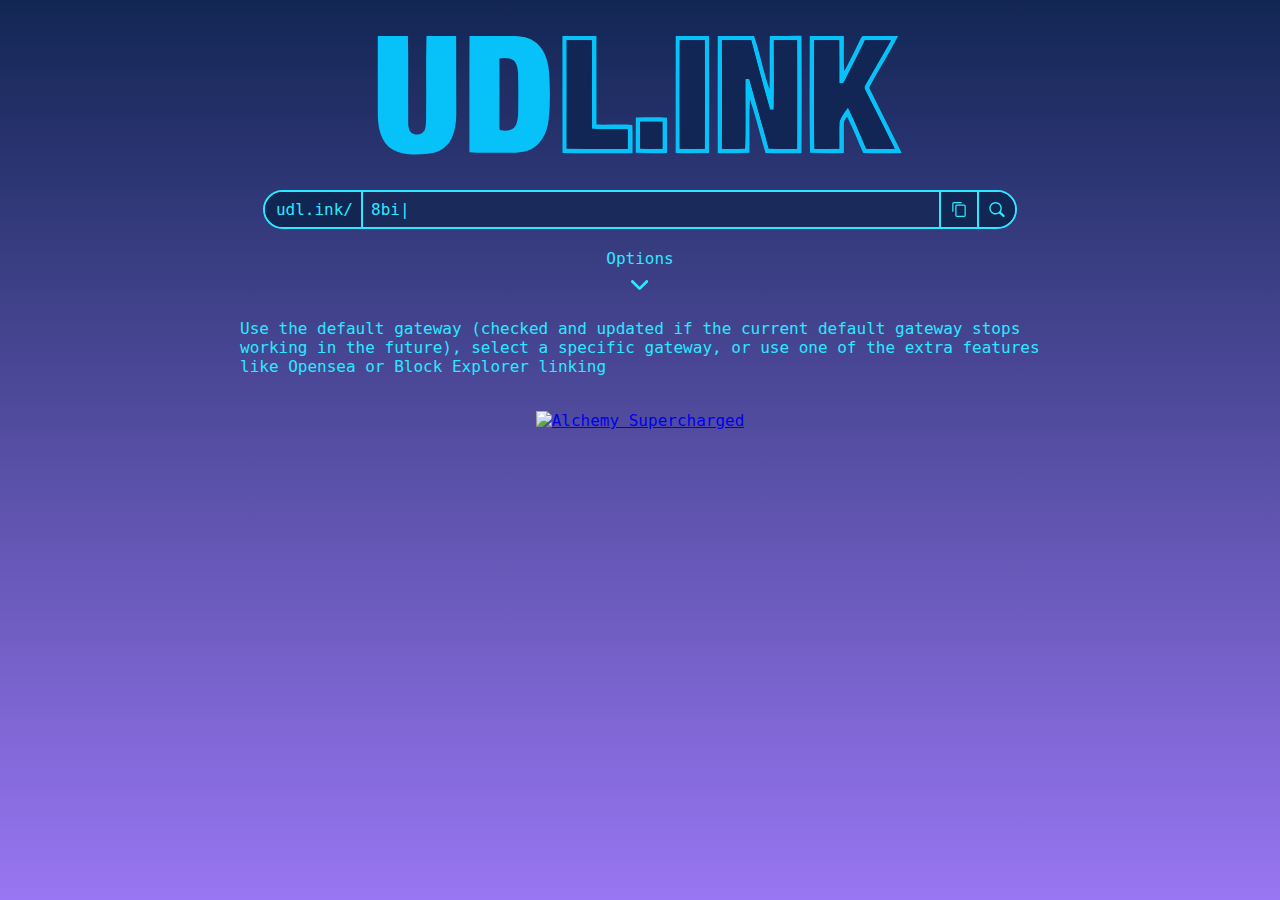
==== index.html @ e0c818b6 "Add small-screen view: `@media (width < 600px)`" ====
<!DOCTYPE html>
<html lang="en">

<head>
	<meta charset="UTF-8">
	<meta name="viewport" content="width=device-width, initial-scale=1.0">
	<title>UDlink Docs</title>
	<meta property="og:title" content="UDlink Docs" />
	<meta property="og:type" content="website" />
	<meta property="og:url" content="https://docs.udl.ink/" />
	<meta property="og:image" content="https://docs.udl.ink/img/udlinklogo.png" />
	<meta property="og:image:alt" content="UDlink Logo" />
	<meta property="og:description"
		content="Readable URLs for Unstoppable Domains IPFS sites, usable on any site or browser!" />
	<meta property="og:determiner" content="the" />
	<meta property="og:locale" content="en_GB" />
	<meta property="og:site_name" content="UDlink" />
	<meta name="twitter:card" content="summary" />
	<meta name="twitter:site" content="@udlinkofficial" />
	<meta name="twitter:creator" content="@supleed2" />
	<link rel="stylesheet" href="styles.css">
	<script defer type="text/javascript" src="script.js"></script>
	<script>const BADGE_ID = "8264ad6e254ec18a";</script>
	<script type="text/javascript" src="https://static.alchemyapi.io/scripts/badge/alchemy-badge.js"></script>
</head>

<body>
	<div class="banner-image">
		<img src="img/udl.ink.svg" alt="UDlink Banner">
	</div>
	<svg id="copied-tick" viewBox="0 0 122.88 101.6" style="display:none;">
		<path style="fill: #10a64a;"
			d="M4.67,67.27c-14.45-15.53,7.77-38.7,23.81-24C34.13,48.4,42.32,55.9,48,61L93.69,5.3c15.33-15.86,39.53,7.42,24.4,23.36L61.14,96.29a17,17,0,0,1-12.31,5.31h-.2a16.24,16.24,0,0,1-11-4.26c-9.49-8.8-23.09-21.71-32.91-30v0Z" />
	</svg>
	<div class="input-container">
		<span class="input-prefix" id="input-prefix">udl.ink/</span>
		<input class="user-input" type="text" id="user-input">
		<button class="input-button" id="copy-button">
			<svg id="copy-icon" viewBox="0 0 111.07 122.88">
				<path
					d="M97.67,20.81L97.67,20.81l0.01,0.02c3.7,0.01,7.04,1.51,9.46,3.93c2.4,2.41,3.9,5.74,3.9,9.42h0.02v0.02v75.28 v0.01h-0.02c-0.01,3.68-1.51,7.03-3.93,9.46c-2.41,2.4-5.74,3.9-9.42,3.9v0.02h-0.02H38.48h-0.01v-0.02 c-3.69-0.01-7.04-1.5-9.46-3.93c-2.4-2.41-3.9-5.74-3.91-9.42H25.1c0-25.96,0-49.34,0-75.3v-0.01h0.02 c0.01-3.69,1.52-7.04,3.94-9.46c2.41-2.4,5.73-3.9,9.42-3.91v-0.02h0.02C58.22,20.81,77.95,20.81,97.67,20.81L97.67,20.81z M0.02,75.38L0,13.39v-0.01h0.02c0.01-3.69,1.52-7.04,3.93-9.46c2.41-2.4,5.74-3.9,9.42-3.91V0h0.02h59.19 c7.69,0,8.9,9.96,0.01,10.16H13.4h-0.02v-0.02c-0.88,0-1.68,0.37-2.27,0.97c-0.59,0.58-0.96,1.4-0.96,2.27h0.02v0.01v3.17 c0,19.61,0,39.21,0,58.81C10.17,83.63,0.02,84.09,0.02,75.38L0.02,75.38z M100.91,109.49V34.2v-0.02h0.02 c0-0.87-0.37-1.68-0.97-2.27c-0.59-0.58-1.4-0.96-2.28-0.96v0.02h-0.01H38.48h-0.02v-0.02c-0.88,0-1.68,0.38-2.27,0.97 c-0.59,0.58-0.96,1.4-0.96,2.27h0.02v0.01v75.28v0.02h-0.02c0,0.88,0.38,1.68,0.97,2.27c0.59,0.59,1.4,0.96,2.27,0.96v-0.02h0.01 h59.19h0.02v0.02c0.87,0,1.68-0.38,2.27-0.97c0.59-0.58,0.96-1.4,0.96-2.27L100.91,109.49L100.91,109.49L100.91,109.49 L100.91,109.49z" />
			</svg>
		</button>
		<button class="input-button last-button" id="go-now">
			<svg id="go-icon" viewBox="0 0 122.879 119.799">
				<path
					d="M49.988,0h0.016v0.007C63.803,0.011,76.298,5.608,85.34,14.652c9.027,9.031,14.619,21.515,14.628,35.303h0.007v0.033v0.04 h-0.007c-0.005,5.557-0.917,10.905-2.594,15.892c-0.281,0.837-0.575,1.641-0.877,2.409v0.007c-1.446,3.66-3.315,7.12-5.547,10.307 l29.082,26.139l0.018,0.016l0.157,0.146l0.011,0.011c1.642,1.563,2.536,3.656,2.649,5.78c0.11,2.1-0.543,4.248-1.979,5.971 l-0.011,0.016l-0.175,0.203l-0.035,0.035l-0.146,0.16l-0.016,0.021c-1.565,1.642-3.654,2.534-5.78,2.646 c-2.097,0.111-4.247-0.54-5.971-1.978l-0.015-0.011l-0.204-0.175l-0.029-0.024L78.761,90.865c-0.88,0.62-1.778,1.209-2.687,1.765 c-1.233,0.755-2.51,1.466-3.813,2.115c-6.699,3.342-14.269,5.222-22.272,5.222v0.007h-0.016v-0.007 c-13.799-0.004-26.296-5.601-35.338-14.645C5.605,76.291,0.016,63.805,0.007,50.021H0v-0.033v-0.016h0.007 c0.004-13.799,5.601-26.296,14.645-35.338C23.683,5.608,36.167,0.016,49.955,0.007V0H49.988L49.988,0z M50.004,11.21v0.007h-0.016 h-0.033V11.21c-10.686,0.007-20.372,4.35-27.384,11.359C15.56,29.578,11.213,39.274,11.21,49.973h0.007v0.016v0.033H11.21 c0.007,10.686,4.347,20.367,11.359,27.381c7.009,7.012,16.705,11.359,27.403,11.361v-0.007h0.016h0.033v0.007 c10.686-0.007,20.368-4.348,27.382-11.359c7.011-7.009,11.358-16.702,11.36-27.4h-0.006v-0.016v-0.033h0.006 c-0.006-10.686-4.35-20.372-11.358-27.384C70.396,15.56,60.703,11.213,50.004,11.21L50.004,11.21z" />
			</svg>
		</button>
	</div>
	<div class="collapsible-container">
		<span class="collapsible-text">Options</span>
		<button class="collapsible">
			<svg viewBox="0 0 512 298.04">
				<path
					d="M12.08 70.78c-16.17-16.24-16.09-42.54.15-58.7 16.25-16.17 42.54-16.09 58.71.15L256 197.76 441.06 12.23c16.17-16.24 42.46-16.32 58.71-.15 16.24 16.16 16.32 42.46.15 58.7L285.27 285.96c-16.24 16.17-42.54 16.09-58.7-.15L12.08 70.78z" />
			</svg>
		</button>
		<div class="carousel-wrapper">
			<button class="scroll-button scroll-left">
				<svg viewBox="0 0 298 511.93">
					<path
						d="M285.77 441c16.24 16.17 16.32 42.46.15 58.7-16.16 16.24-42.45 16.32-58.69.16l-215-214.47c-16.24-16.16-16.32-42.45-.15-58.69L227.23 12.08c16.24-16.17 42.53-16.09 58.69.15 16.17 16.24 16.09 42.54-.15 58.7l-185.5 185.04L285.77 441z" />
				</svg>
			</button>
			<div class="carousel">
				<div class="carousel-inner-wrapper">
					<div class="option" data-prefix="udl.ink/">
						<img src="img/default.svg" alt="Default">
						<p>Default</p>
					</div>
					<div class="option" data-prefix="cf.udl.ink/">
						<img src="img/cf.svg" alt="Cloudflare">
						<p>Cloudflare</p>
					</div>
					<div class="option" data-prefix="me.udl.ink/">
						<img src="img/me.svg" alt="UD.me Page">
						<p>UD.me Page</p>
					</div>
					<div class="option" data-prefix="scan.udl.ink/">
						<img src="img/scan.svg" alt="Block Explorer">
						<p>Block Explorer</p>
					</div>
					<div class="option" data-prefix="os.udl.ink/">
						<img src="img/os.svg" alt="OpenSea">
						<p>OpenSea</p>
					</div>
					<div class="option" data-prefix="dweb.udl.ink/">
						<img src="img/dweb.svg" alt="Dweb (ipfs.io)">
						<p>Dweb (ipfs.io)</p>
					</div>
					<div class="option" data-prefix="nfts.udl.ink/">
						<img src="img/nfts.svg" alt="NFTstorage">
						<p>NFTstorage</p>
					</div>
					<div class="option" data-prefix="w3s.udl.ink/">
						<img src="img/w3s.svg" alt="Web3storage">
						<p>Web3storage</p>
					</div>
					<div class="option" data-prefix="4el.udl.ink/">
						<img src="img/4el.svg" alt="4everland.io">
						<p>4everland.io</p>
					</div>
					<!-- Add more options as needed -->
				</div>
			</div>
			<button class="scroll-button scroll-right">
				<svg viewBox="0 0 298 511.93">
					<path
						d="M70.77 499.85c-16.24 16.17-42.53 16.09-58.69-.15-16.17-16.25-16.09-42.54.15-58.7l185.5-185.03L12.23 70.93c-16.24-16.16-16.32-42.45-.15-58.7 16.16-16.24 42.45-16.32 58.69-.15l215.15 214.61c16.17 16.25 16.09 42.54-.15 58.7l-215 214.46z" />
				</svg>
			</button>
		</div>
	</div>
	<div class="options-description">
		<p>Use the default gateway (checked and updated if the current default gateway stops working in the future),
			select a specific gateway, or use one of the extra features like Opensea or Block Explorer linking</p>
	</div>
	<br>
	<a href="#">
		<picture>
			<source srcset="https://static.alchemyapi.io/images/marketing/badgeLight.png"
				media="(prefers-color-scheme: light)" />
			<img onclick=logBadgeClick() id="badge-button" style="width:240px;height:53px"
				src="https://static.alchemyapi.io/images/marketing/badge.png" alt="Alchemy Supercharged" />
		</picture>
	</a>
</body>

</html>
---- styles.css ----
/* latin */
@font-face {
	font-family: 'JetBrains Mono';
	font-style: italic;
	font-weight: 200;
	font-stretch: 100%;
	src: url(https://fonts.bunny.net/jetbrains-mono/files/jetbrains-mono-latin-200-italic.woff2) format('woff2'), url(https://fonts.bunny.net/jetbrains-mono/files/jetbrains-mono-latin-200-italic.woff) format('woff');
	unicode-range: U+0000-00FF, U+0131, U+0152-0153, U+02BB-02BC, U+02C6, U+02DA, U+02DC, U+2000-206F, U+2074, U+20AC, U+2122, U+2191, U+2193, U+2212, U+2215, U+FEFF, U+FFFD;
}

/* latin */
@font-face {
	font-family: 'JetBrains Mono';
	font-style: normal;
	font-weight: 200;
	font-stretch: 100%;
	src: url(https://fonts.bunny.net/jetbrains-mono/files/jetbrains-mono-latin-200-normal.woff2) format('woff2'), url(https://fonts.bunny.net/jetbrains-mono/files/jetbrains-mono-latin-200-normal.woff) format('woff');
	unicode-range: U+0000-00FF, U+0131, U+0152-0153, U+02BB-02BC, U+02C6, U+02DA, U+02DC, U+2000-206F, U+2074, U+20AC, U+2122, U+2191, U+2193, U+2212, U+2215, U+FEFF, U+FFFD;
}

/* latin-ext */
@font-face {
	font-family: 'JetBrains Mono';
	font-style: italic;
	font-weight: 200;
	font-stretch: 100%;
	src: url(https://fonts.bunny.net/jetbrains-mono/files/jetbrains-mono-latin-ext-200-italic.woff2) format('woff2'), url(https://fonts.bunny.net/jetbrains-mono/files/jetbrains-mono-latin-ext-200-italic.woff) format('woff');
	unicode-range: U+0100-024F, U+0259, U+1E00-1EFF, U+2020, U+20A0-20AB, U+20AD-20CF, U+2113, U+2C60-2C7F, U+A720-A7FF;
}

/* latin-ext */
@font-face {
	font-family: 'JetBrains Mono';
	font-style: normal;
	font-weight: 200;
	font-stretch: 100%;
	src: url(https://fonts.bunny.net/jetbrains-mono/files/jetbrains-mono-latin-ext-200-normal.woff2) format('woff2'), url(https://fonts.bunny.net/jetbrains-mono/files/jetbrains-mono-latin-ext-200-normal.woff) format('woff');
	unicode-range: U+0100-024F, U+0259, U+1E00-1EFF, U+2020, U+20A0-20AB, U+20AD-20CF, U+2113, U+2C60-2C7F, U+A720-A7FF;
}

:root {
	--bg-colour: #122654;
	--accent-colour: #2be9ff;
	--accent-colour-2: #9976f3;
	--input-box-bg-colour: #1a2a5a;
	--input-box-bg-colour-2: #122654;
	--input-box-border-thickness: 2px;
	--input-box-border-colour: #2be9ff;
	--input-box-border: var(--input-box-border-thickness) solid var(--input-box-border-colour);
	--input-box-text-colour: #2be9ff;
	--input-box-placeholder-colour: #2be9ff;
	--input-box-button-colour: #2be9ff;
	--input-box-border-radius: 20px;
	--input-buttons-bg-colour: #122654;
	--collapsible-expand-time: 0.25s;
	--collapsible-bg-colour: #1a2a5a;
}

html {
	--input-prefix-width: 80px;
	overflow-y: hidden;
	overflow-y: scroll;
}

body {
	font-family: 'JetBrains Mono', monospace;
	margin: 0;
	min-height: 100%;
	display: flex;
	flex-direction: column;
	justify-content: flex-start;
	align-items: center;
	overflow-x: hidden;
	overflow-y: scroll;
	scrollbar-width: none;
	background-image: linear-gradient(to top, transparent, transparent), linear-gradient(to bottom, var(--bg-colour), var(--accent-colour-2));
	background-repeat: no-repeat;
	background-size: 100% auto, 100% 100%;
	background-attachment: fixed;
	background-position: 0 100%, 0 0;
}

body::-webkit-scrollbar {
	display: none;
}

.banner-image {
	display: flex;
	justify-content: center;
	min-height: 150px;
	margin: 20px 10%;
}

.banner-image img {
	max-height: 150px;
	max-width: 80%;
}

.input-container {
	display: flex;
	border: var(--input-box-border);
	border-radius: var(--input-box-border-radius);
	margin-bottom: 10px;
}

.input-prefix {
	background-color: var(--input-box-bg-colour-2);
	color: var(--accent-colour);
	padding: 8px;
	font-size: 16px;
	border-right: var(--input-box-border);
	display: flex;
	align-items: center;
	width: var(--input-prefix-width);
	border-radius: var(--input-box-border-radius) 0 0 var(--input-box-border-radius);
	justify-content: flex-end;
}

.user-input {
	font-family: 'JetBrains Mono', monospace;
	background-color: var(--input-box-bg-colour);
	color: var(--accent-colour);
	width: calc(max(300px, 50vw) - var(--input-prefix-width));
	padding: 8px;
	font-size: 16px;
	border: none;
	outline: none;
}

.user-input::placeholder {
	color: var(--accent-colour);
}

.input-button {
	background-color: var(--input-buttons-bg-colour);
	border: none;
	padding: 8px;
	cursor: pointer;
	outline: none;
	border-left: var(--input-box-border);
	display: flex;
	justify-content: center;
	align-items: center;
}

.last-button {
	border-radius: 0 var(--input-box-border-radius) var(--input-box-border-radius) 0;
}

.input-button svg {
	fill: var(--accent-colour);
	width: 20px;
	height: 15px;
}

.collapsible-container {
	display: flex;
	flex-direction: column;
	width: 100%;
	align-items: center;
	margin-top: 10px;
}

.collapsible {
	background-color: transparent;
	cursor: pointer;
	padding: 10px;
	border: none;
	transition: var(--collapsible-expand-time);
}

.collapsible-text {
	color: var(--accent-colour);
}

.collapsible svg {
	height: 10px;
	fill: var(--accent-colour);
}

.collapsible.active {
	transform: scaleY(-1);
}

.carousel-wrapper {
	position: relative;
	width: 100%;
	overflow-y: hidden;
	display: inline-flex;
	align-items: center;
	pointer-events: none;
}

.carousel {
	max-height: 0;
	width: 100%;
	overflow-x: scroll;
	white-space: nowrap;
	transition: max-height var(--collapsible-expand-time) ease-in-out;
	display: inline-flex;
	justify-content: flex-start;
	background-color: var(--collapsible-bg-colour);
	scrollbar-width: none;
	-ms-overflow-style: none;
	pointer-events: auto;
}

.carousel::-webkit-scrollbar {
	display: none;
}

.carousel:after {
	content: "";
	position: absolute;
	width: 100%;
	height: 100%;
	box-shadow: inset 0px 20px 15px -15px #000, inset 0px -15px 15px -15px #000;
	pointer-events: none;
}

.scroll-button {
	border: none;
	padding: 10px;
	cursor: pointer;
	z-index: 1;
	background-color: transparent;
	position: absolute;
}

.scroll-button svg {
	fill: var(--accent-colour);
	height: 20px;
}

.scroll-left {
	margin-left: 60px;
	left: 0px;
	pointer-events: auto;
}

.scroll-right {
	margin-right: 60px;
	right: 0px;
	pointer-events: auto;
}

.carousel-inner-wrapper {
	display: flex;
	padding: 0px calc(50% - 60px);
	scroll-snap-type: y mandatory;
}

.carousel-inner-wrapper>div {
	scroll-snap-align: center;
}

.option {
	width: 100px;
	height: 100px;
	display: flex;
	flex-direction: column;
	align-items: center;
	justify-content: center;
	margin: 10px;
	cursor: pointer;
	border: none;
}

.option img {
	width: 100px;
	height: 50px;
	object-fit: contain;
}

.option p {
	margin: 10px;
	font-size: 12px;
	color: var(--accent-colour);
}

.options-description {
	display: flex;
	max-width: 800px;
	color: var(--accent-colour);
	flex-direction: column;
	justify-content: flex-start;
	margin: 0px 10%;
}

@media screen and (width < 450px) {
	.scroll-button {
		display: none;
	}

	.input-container {
		flex-direction: row;
		flex-wrap: wrap;
		width: calc(100% - 50px);
	}

	.input-prefix {
		border-right: none;
		border-bottom: var(--input-box-border);
		align-items: center;
		width: 100%;
		border-radius: var(--input-box-border-radius) var(--input-box-border-radius) 0 0;
		justify-content: center;
	}

	.user-input {
		width: 100%;
		text-align: center;
	}

	.input-button {
		border-top: var(--input-box-border);
		width: 50%;
	}

	.last-button {
		border-left: var(--input-box-border);
		border-radius: 0 0 var(--input-box-border-radius) 0;
	}

	#copy-button {
		border-left: none;
		border-radius: 0 0 0 var(--input-box-border-radius);
	}
}
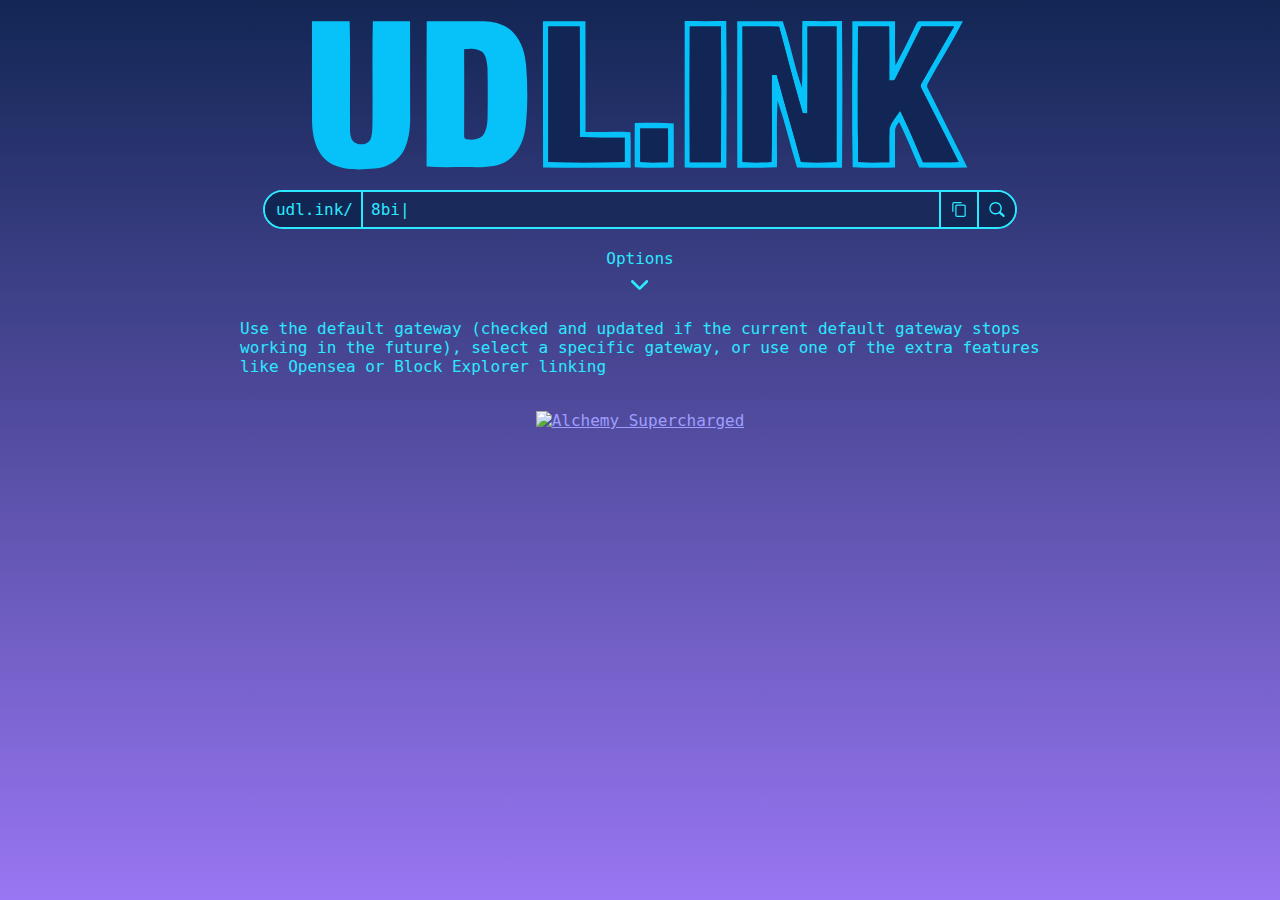
==== commit 0f332d36: "Add link to banner image" ====
--- a/index.html
+++ b/index.html
@@ -26,7 +26,7 @@
 
 <body>
 	<div class="banner-image">
-		<img src="img/udl.ink.svg" alt="UDlink Banner">
+		<a href="https://docs.udl.ink/"><img src="img/udl.ink.svg" alt="UDlink Banner"></a>
 	</div>
 	<svg id="copied-tick" viewBox="0 0 122.88 101.6" style="display:none;">
 		<path style="fill: #10a64a;"
--- a/styles.css
+++ b/styles.css
@@ -39,6 +39,7 @@
 }
 
 :root {
+	color-scheme: only dark;
 	--bg-colour: #122654;
 	--accent-colour: #2be9ff;
 	--accent-colour-2: #9976f3;
@@ -87,13 +88,19 @@
 .banner-image {
 	display: flex;
 	justify-content: center;
-	min-height: 150px;
 	margin: 20px 10%;
 }
 
-.banner-image img {
+.banner-image a {
+	display: flex;
+	justify-content: center;
 	max-height: 150px;
 	max-width: 80%;
+}
+
+.banner-image img {
+	max-width: 100%;
+	max-height: 100%;
 }
 
 .input-container {
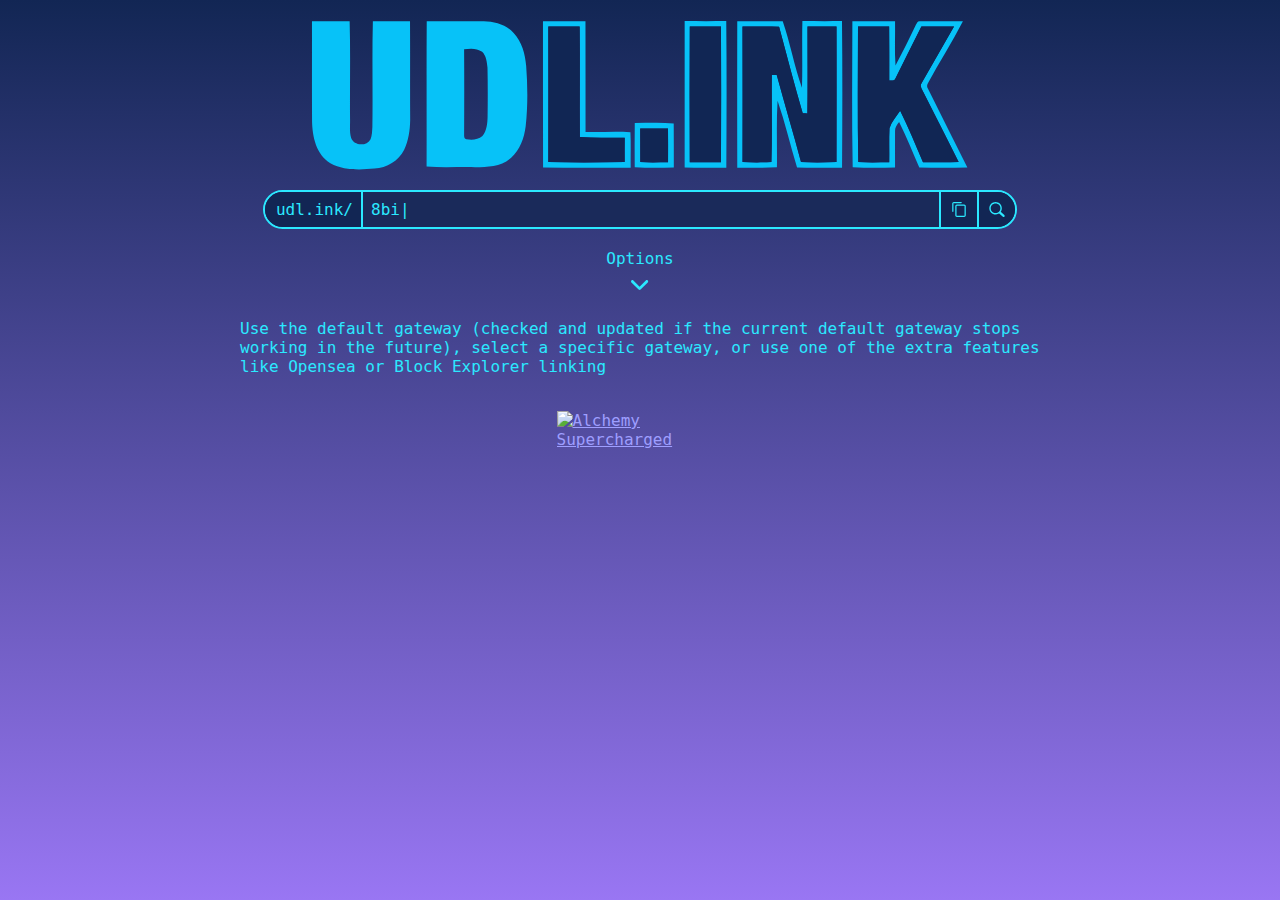
==== commit a20c2422: "Fix Alchemy badge on small screens" ====
--- a/index.html
+++ b/index.html
@@ -121,8 +121,8 @@
 		<picture>
 			<source srcset="https://static.alchemyapi.io/images/marketing/badgeLight.png"
 				media="(prefers-color-scheme: light)" />
-			<img onclick=logBadgeClick() id="badge-button" style="width:240px;height:53px"
-				src="https://static.alchemyapi.io/images/marketing/badge.png" alt="Alchemy Supercharged" />
+			<img onclick=logBadgeClick() id="badge-button" src="https://static.alchemyapi.io/images/marketing/badge.png"
+				alt="Alchemy Supercharged" />
 		</picture>
 	</a>
 </body>
--- a/styles.css
+++ b/styles.css
@@ -294,6 +294,16 @@
 	margin: 0px 10%;
 }
 
+a>picture {
+	display: flex;
+	width: 100%;
+	justify-content: center;
+}
+
+#badge-button {
+	width: calc(min(240px, 80%));
+}
+
 @media screen and (width < 450px) {
 	.scroll-button {
 		display: none;
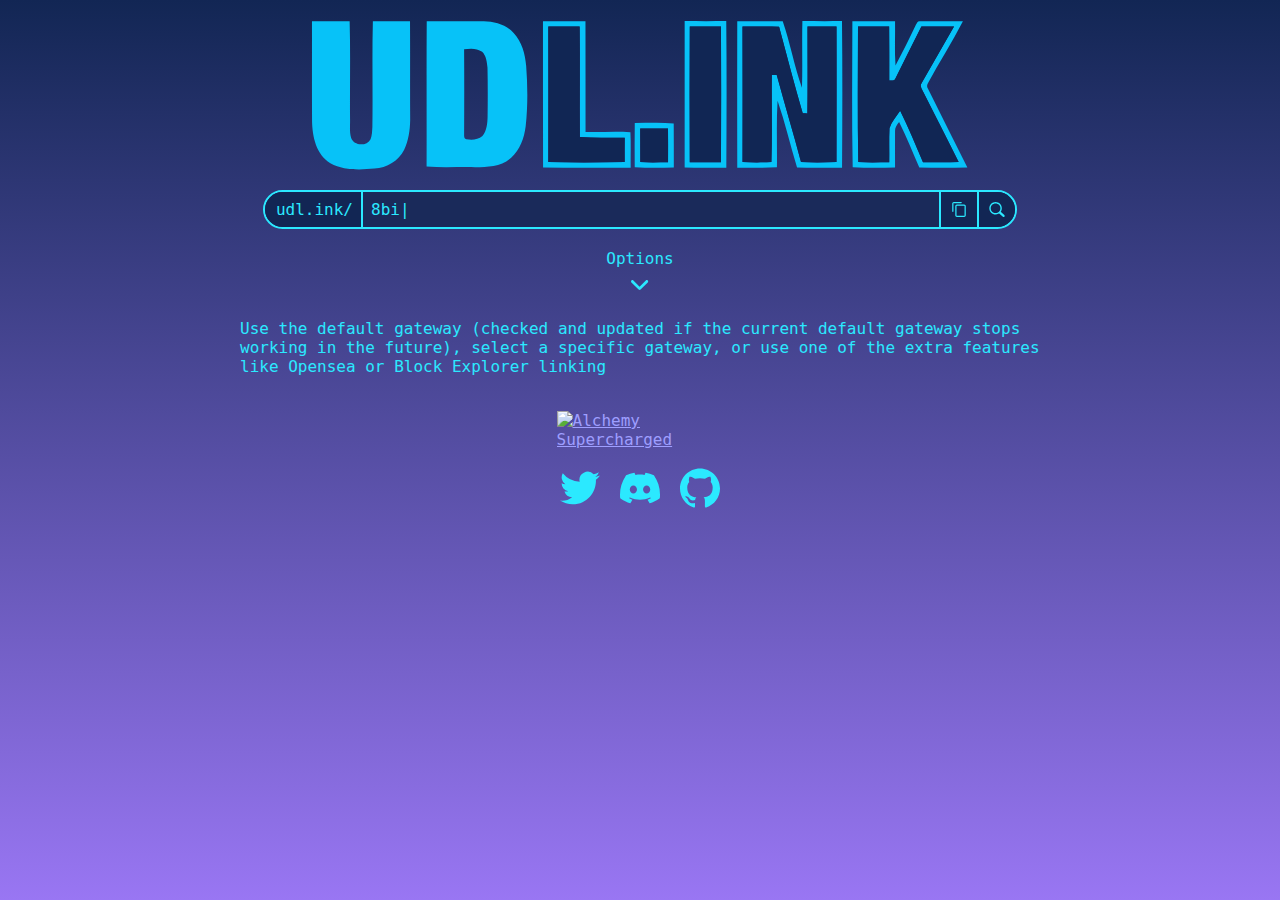
==== commit 0005f819: "Add social icons" ====
--- a/index.html
+++ b/index.html
@@ -125,6 +125,27 @@
 				alt="Alchemy Supercharged" />
 		</picture>
 	</a>
+	<br>
+	<div class="social-icons">
+		<a class="social-icon" href="https://twitter.com/udlinkofficial">
+			<svg viewBox="0 0 24 24" xmlns="http://www.w3.org/2000/svg">
+				<path
+					d="M21.543 7.104c.015.211.015.423.015.636 0 6.507-4.954 14.01-14.01 14.01v-.003A13.94 13.94 0 0 1 0 19.539a9.88 9.88 0 0 0 7.287-2.041 4.93 4.93 0 0 1-4.6-3.42 4.916 4.916 0 0 0 2.223-.084A4.926 4.926 0 0 1 .96 9.167v-.062a4.887 4.887 0 0 0 2.235.616A4.928 4.928 0 0 1 1.67 3.148 13.98 13.98 0 0 0 11.82 8.292a4.929 4.929 0 0 1 8.39-4.49 9.868 9.868 0 0 0 3.128-1.196 4.941 4.941 0 0 1-2.165 2.724A9.828 9.828 0 0 0 24 4.555a10.019 10.019 0 0 1-2.457 2.549z" />
+			</svg>
+		</a>
+		<a class="social-icon" href="https://discord.com/invite/hAT4gYZpjV">
+			<svg viewBox="0 0 24 24" xmlns="http://www.w3.org/2000/svg">
+				<path
+					d="M20.317 4.3698a19.7913 19.7913 0 00-4.8851-1.5152.0741.0741 0 00-.0785.0371c-.211.3753-.4447.8648-.6083 1.2495-1.8447-.2762-3.68-.2762-5.4868 0-.1636-.3933-.4058-.8742-.6177-1.2495a.077.077 0 00-.0785-.037 19.7363 19.7363 0 00-4.8852 1.515.0699.0699 0 00-.0321.0277C.5334 9.0458-.319 13.5799.0992 18.0578a.0824.0824 0 00.0312.0561c2.0528 1.5076 4.0413 2.4228 5.9929 3.0294a.0777.0777 0 00.0842-.0276c.4616-.6304.8731-1.2952 1.226-1.9942a.076.076 0 00-.0416-.1057c-.6528-.2476-1.2743-.5495-1.8722-.8923a.077.077 0 01-.0076-.1277c.1258-.0943.2517-.1923.3718-.2914a.0743.0743 0 01.0776-.0105c3.9278 1.7933 8.18 1.7933 12.0614 0a.0739.0739 0 01.0785.0095c.1202.099.246.1981.3728.2924a.077.077 0 01-.0066.1276 12.2986 12.2986 0 01-1.873.8914.0766.0766 0 00-.0407.1067c.3604.698.7719 1.3628 1.225 1.9932a.076.076 0 00.0842.0286c1.961-.6067 3.9495-1.5219 6.0023-3.0294a.077.077 0 00.0313-.0552c.5004-5.177-.8382-9.6739-3.5485-13.6604a.061.061 0 00-.0312-.0286zM8.02 15.3312c-1.1825 0-2.1569-1.0857-2.1569-2.419 0-1.3332.9555-2.4189 2.157-2.4189 1.2108 0 2.1757 1.0952 2.1568 2.419 0 1.3332-.9555 2.4189-2.1569 2.4189zm7.9748 0c-1.1825 0-2.1569-1.0857-2.1569-2.419 0-1.3332.9554-2.4189 2.1569-2.4189 1.2108 0 2.1757 1.0952 2.1568 2.419 0 1.3332-.946 2.4189-2.1568 2.4189Z" />
+			</svg>
+		</a>
+		<a class="social-icon" href="https://github.com/supleed2/udlink-docs">
+			<svg viewBox="0 0 24 24" xmlns="http://www.w3.org/2000/svg">
+				<path
+					d="M12 .297c-6.63 0-12 5.373-12 12 0 5.303 3.438 9.8 8.205 11.385.6.113.82-.258.82-.577 0-.285-.01-1.04-.015-2.04-3.338.724-4.042-1.61-4.042-1.61C4.422 18.07 3.633 17.7 3.633 17.7c-1.087-.744.084-.729.084-.729 1.205.084 1.838 1.236 1.838 1.236 1.07 1.835 2.809 1.305 3.495.998.108-.776.417-1.305.76-1.605-2.665-.3-5.466-1.332-5.466-5.93 0-1.31.465-2.38 1.235-3.22-.135-.303-.54-1.523.105-3.176 0 0 1.005-.322 3.3 1.23.96-.267 1.98-.399 3-.405 1.02.006 2.04.138 3 .405 2.28-1.552 3.285-1.23 3.285-1.23.645 1.653.24 2.873.12 3.176.765.84 1.23 1.91 1.23 3.22 0 4.61-2.805 5.625-5.475 5.92.42.36.81 1.096.81 2.22 0 1.606-.015 2.896-.015 3.286 0 .315.21.69.825.57C20.565 22.092 24 17.592 24 12.297c0-6.627-5.373-12-12-12" />
+			</svg>
+		</a>
+	</div>
 </body>
 
 </html>--- a/styles.css
+++ b/styles.css
@@ -304,6 +304,16 @@
 	width: calc(min(240px, 80%));
 }
 
+.social-icons {
+	display: flex;
+	gap: 20px;
+}
+
+.social-icon svg {
+	width: min(15vw, 40px);
+	fill: var(--accent-colour);
+}
+
 @media screen and (width < 450px) {
 	.scroll-button {
 		display: none;
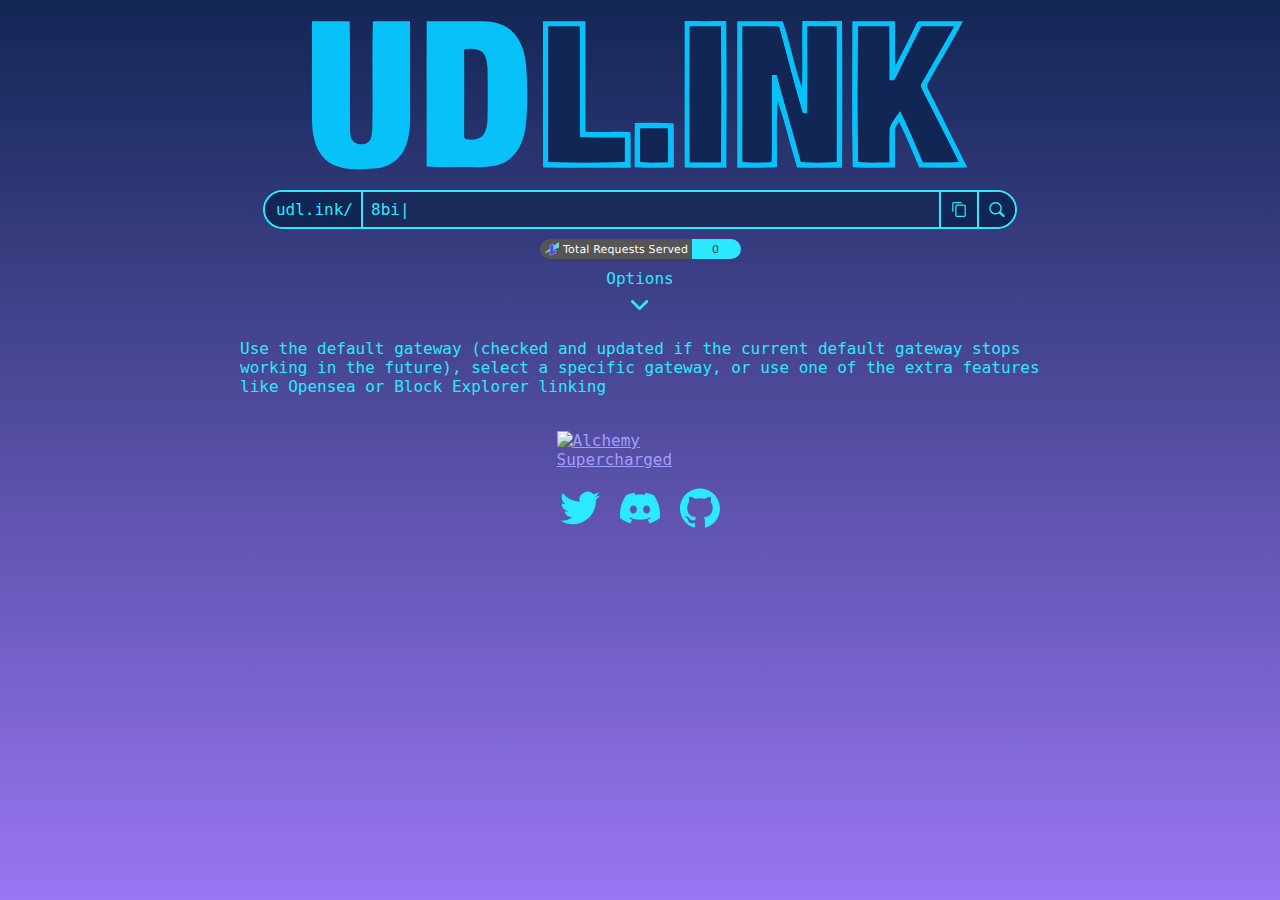
==== commit 2ef06644: "Add request count element" ====
--- a/index.html
+++ b/index.html
@@ -48,6 +48,21 @@
 			</svg>
 		</button>
 	</div>
+	<svg width="201" height="20" role="img">
+		<clipPath id="r">
+			<rect width="201" height="20" rx="10" fill="#fff" />
+		</clipPath>
+		<g clip-path="url(#r)">
+			<rect width="152" height="20" fill="#555" />
+			<rect x="152" width="49" height="20" fill="#2ae9ff" />
+		</g>
+		<g fill="#fff" text-anchor="middle" font-family="Verdana,Geneva,DejaVu Sans,sans-serif"
+			text-rendering="geometricPrecision" font-size="110">
+			<image x="5" y="3" width="14" height="14" xlink:href="/favicon.png" />
+			<text x="855" y="140" transform="scale(.1)" fill="#fff" textLength="1250">Total Requests Served</text>
+			<text id="request-count" x="1755" y="140" transform="scale(.1)" fill="#333" textLength="390">0</text>
+		</g>
+	</svg>
 	<div class="collapsible-container">
 		<span class="collapsible-text">Options</span>
 		<button class="collapsible">
@@ -101,6 +116,22 @@
 						<img src="img/4el.svg" alt="4everland.io">
 						<p>4everland.io</p>
 					</div>
+					<div class="option" data-prefix="osp.udl.ink/">
+						<img src="img/osp.svg" alt="OpenSea Pro">
+						<p>OpenSea Pro</p>
+					</div>
+					<div class="option" data-prefix="rari.udl.ink/">
+						<img src="img/rari.svg" alt="Rarible">
+						<p>Rarible</p>
+					</div>
+					<div class="option" data-prefix="eden.udl.ink/">
+						<img src="img/eden.svg" alt="MagicEden">
+						<p>MagicEden</p>
+					</div>
+					<div class="option" data-prefix="tofu.udl.ink/">
+						<img src="img/tofu.svg" alt="TofuNFT">
+						<p>TofuNFT</p>
+					</div>
 					<!-- Add more options as needed -->
 				</div>
 			</div>
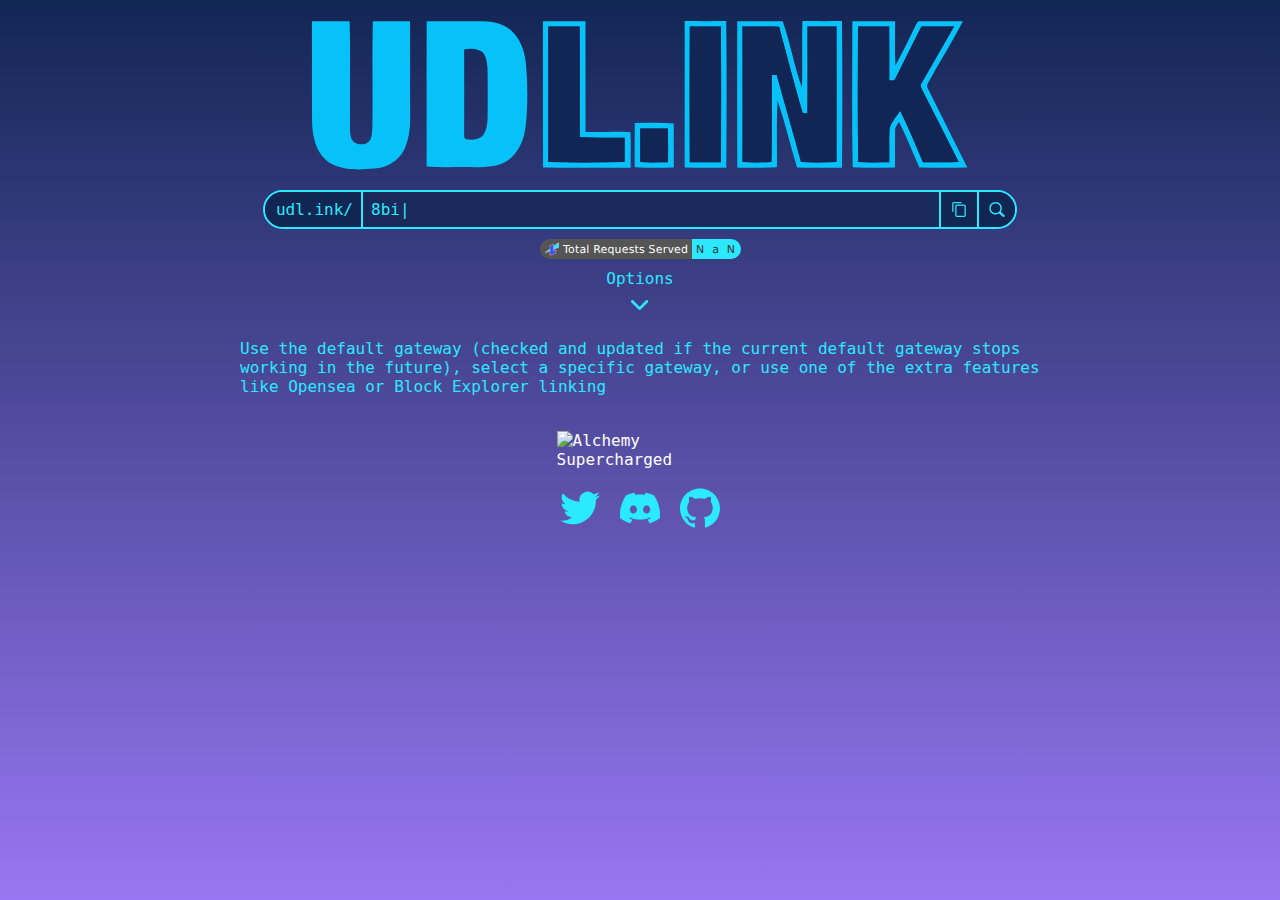
==== commit e3c18018: "Fix Alchemy badge pointer bounds" ====
--- a/index.html
+++ b/index.html
@@ -148,14 +148,12 @@
 			select a specific gateway, or use one of the extra features like Opensea or Block Explorer linking</p>
 	</div>
 	<br>
-	<a href="#">
-		<picture>
-			<source srcset="https://static.alchemyapi.io/images/marketing/badgeLight.png"
-				media="(prefers-color-scheme: light)" />
-			<img onclick=logBadgeClick() id="badge-button" src="https://static.alchemyapi.io/images/marketing/badge.png"
-				alt="Alchemy Supercharged" />
-		</picture>
-	</a>
+	<picture class="alchemy-badge">
+		<source srcset="https://static.alchemyapi.io/images/marketing/badgeLight.png"
+			media="(prefers-color-scheme: light)" />
+		<img onclick=logBadgeClick() id="badge-button" src="https://static.alchemyapi.io/images/marketing/badge.png"
+			alt="Alchemy Supercharged" />
+	</picture>
 	<br>
 	<div class="social-icons">
 		<a class="social-icon" href="https://twitter.com/udlinkofficial">
--- a/styles.css
+++ b/styles.css
@@ -294,10 +294,13 @@
 	margin: 0px 10%;
 }
 
-a>picture {
-	display: flex;
-	width: 100%;
-	justify-content: center;
+.alchemy-badge {
+	display: flex;
+	justify-content: center;
+}
+
+.alchemy-badge>img {
+	cursor: pointer;
 }
 
 #badge-button {
